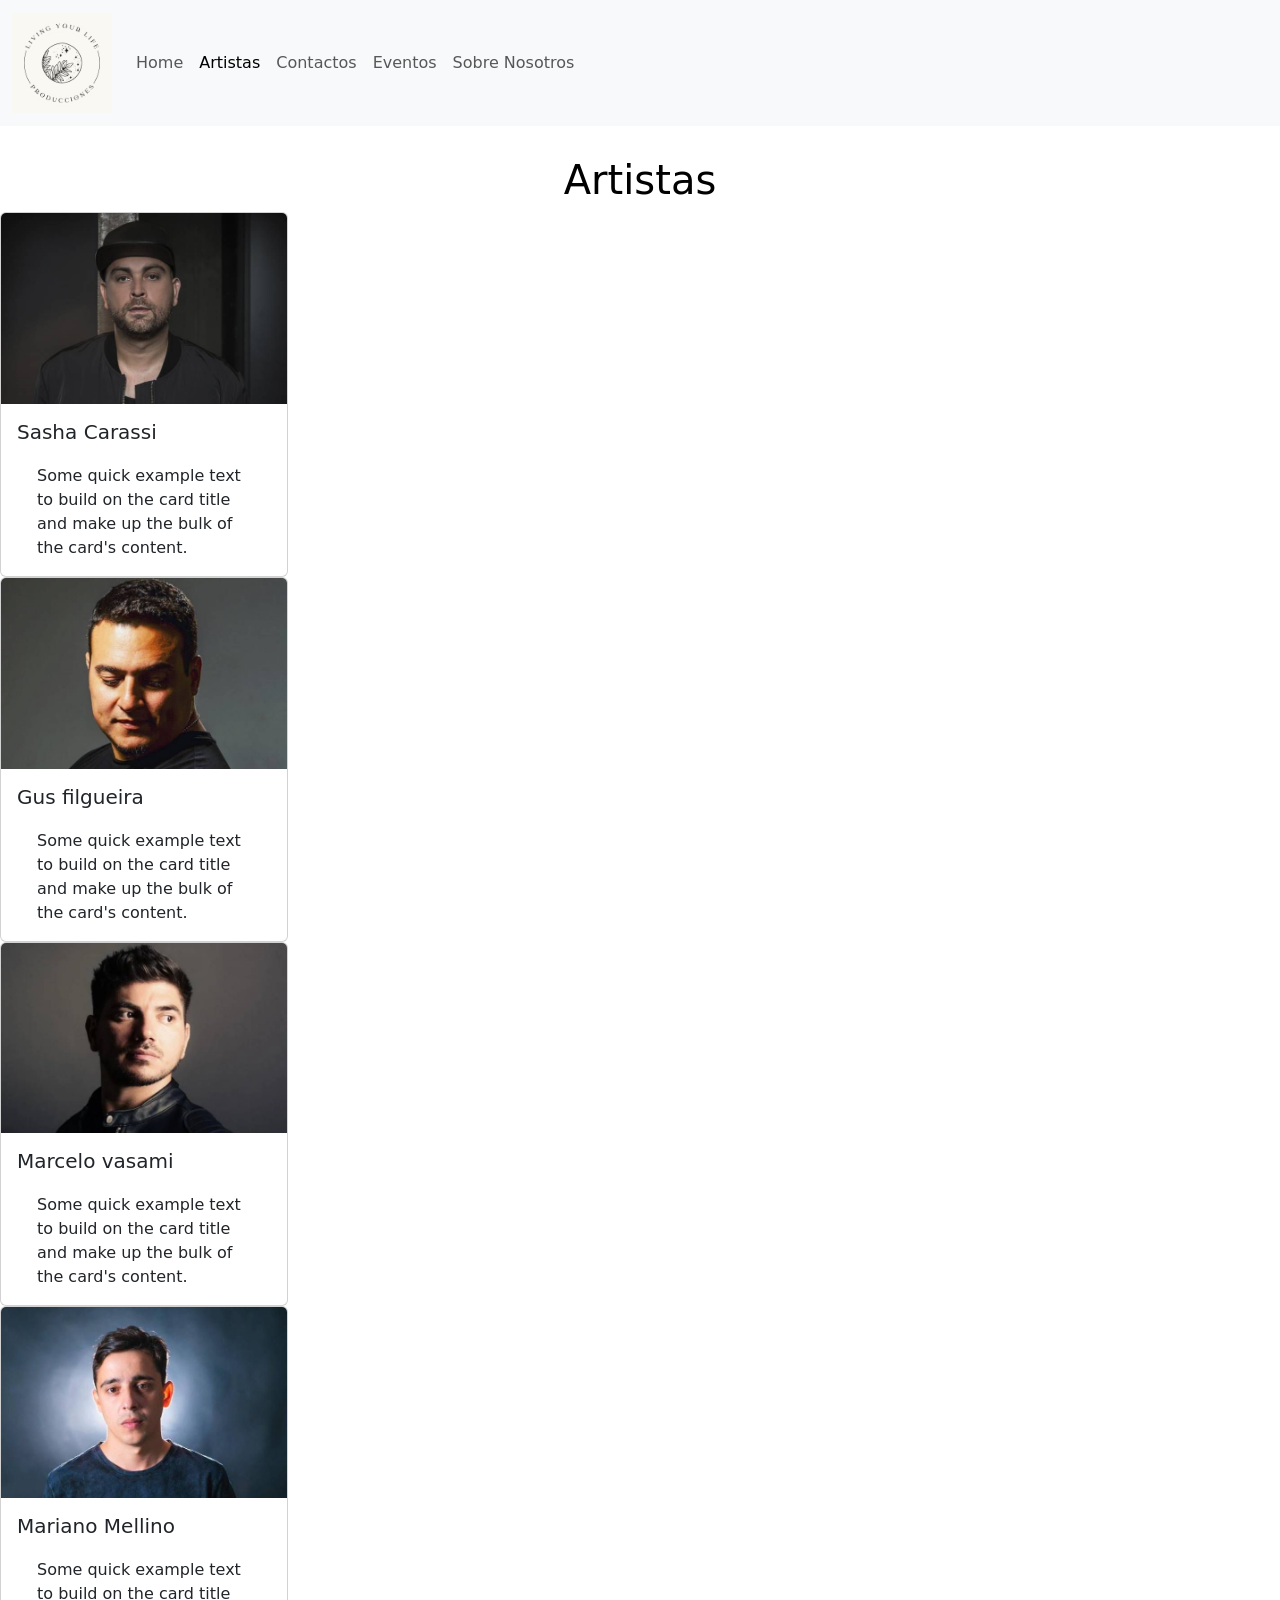
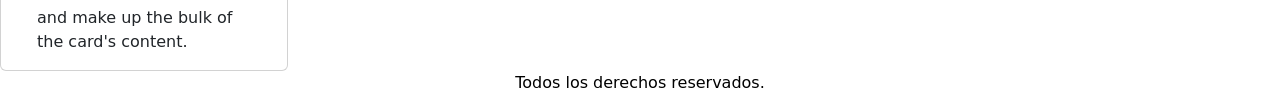
==== pages/Artistas.html @ 8b48d7c4 "primera version" ====
<!DOCTYPE html>
<html lang="en">
<head>
    <meta charset="UTF-8">
    <meta name="viewport" content="width=device-width, initial-scale=1.0">
    <!-- link de bt-->
    <link href="https://cdn.jsdelivr.net/npm/bootstrap@5.3.3/dist/css/bootstrap.min.css" rel="stylesheet" integrity="sha384-QWTKZyjpPEjISv5WaRU9OFeRpok6YctnYmDr5pNlyT2bRjXh0JMhjY6hW+ALEwIH" crossorigin="anonymous">

    <!-- Lllamado del Css -->
    <link rel="stylesheet" href="../css/style.css">
    
    <!-- Link de tipografia-->
    <link rel="preconnect" href="https://fonts.googleapis.com">
    <link rel="preconnect" href="https://fonts.gstatic.com" crossorigin>
    <link href="https://fonts.googleapis.com/css2?family=Open+Sans:ital,wght@0,300..800;1,300..800&display=swap" rel="stylesheet">
   
    <title>Artistas</title>
</head>
<body>
    <header>
      <!-- Menu de navegacion -->
      <nav class="navbar navbar-expand-lg bg-body-tertiary">
        <div class="container-fluid">
          <a class="navbar-brand" href="#">
            <img src="../img/logo.png" alt="logo de la empresa">
          </a>
          <button class="navbar-toggler" type="button" data-bs-toggle="collapse" data-bs-target="#navbarSupportedContent" aria-controls="navbarSupportedContent" aria-expanded="false" aria-label="Toggle navigation">
            <span class="navbar-toggler-icon"></span>
          </button>
          <div class="collapse navbar-collapse" id="navbarSupportedContent">
            <ul class="navbar-nav me-auto mb-2 mb-lg-0">
              <li class="nav-item">
                <a class="nav-link" href="../index.html">Home</a>
              </li>
              <li class="nav-item">
                <a class="nav-link active" aria-current="page" href="../pages/Artistas.html">Artistas</a>
              </li>
              <li class="nav-item">
                <a class="nav-link" href="../pages/Contactos.html">Contactos</a>
              </li>
              <li class="nav-item">
                <a class="nav-link" href="../pages/Eventos.html">Eventos</a>
              </li>
              <li class="nav-item">
                <a class="nav-link" href="../pages/Sobre Nosotros.html">Sobre Nosotros</a>
              </li>
            </ul>
          </div>
        </div>
      </nav>
  </header>

  <!-- Etiqueta para contenido principal-->

  <main>
      <h1>Artistas</h1>

      <div class="card" style="width: 18rem;">
        <img src="../img/sasha carassi.jpeg" class="card-img-top" alt="imagen de sasha carassi">
        <div class="card-body">
          <h5 class="card-title">Sasha Carassi</h5>
          <p class="card-text">Some quick example text to build on the card title and make up the bulk of the card's content.</p>
        </div>
      </div>
      <div class="card" style="width: 18rem;">
        <img src="../img/gus filgueira.jpeg" class="card-img-top" alt="imagen de gus filgueira">
        <div class="card-body">
          <h5 class="card-title">Gus filgueira</h5>
          <p class="card-text">Some quick example text to build on the card title and make up the bulk of the card's content.</p>
        </div>
      </div>
      <div class="card" style="width: 18rem;">
        <img src="../img/marcelo vasami.jpeg" class="card-img-top" alt="imagen de marcelo vasami">
        <div class="card-body">
          <h5 class="card-title">Marcelo vasami</h5>
          <p class="card-text">Some quick example text to build on the card title and make up the bulk of the card's content.</p>
        </div>
      </div>
      <div class="card" style="width: 18rem;">
        <img src="../img/mariano mellino.jpeg" class="card-img-top" alt="imagen de mariano mellino">
        <div class="card-body">
          <h5 class="card-title">Mariano Mellino</h5>
          <p class="card-text">Some quick example text to build on the card title and make up the bulk of the card's content.</p>
        </div>
      </div>
    </main>

  <footer>
    <p>Todos los derechos reservados.</p>
  </footer>

  <!-- etiqueta del script-->
  <script src="https://cdn.jsdelivr.net/npm/bootstrap@5.3.3/dist/js/bootstrap.bundle.min.js" integrity="sha384-YvpcrYf0tY3lHB60NNkmXc5s9fDVZLESaAA55NDzOxhy9GkcIdslK1eN7N6jIeHz" crossorigin="anonymous"></script>
  
</body>
</html>
---- css/style.css ----
/* reset */
* {
  margin: 0;
  padding: 0;
  box-sizing: border-box;
}

/* estilos del header */
header {
  background-color: whitesmoke;
  color: black;
  align-items: center;
  top: 0;
  width: 100%;
}
header img {
  width: 100px;
}
header #carouselExampleFade {
  display: flex;
  width: 100%;
  height: 45%;
  justify-content: center;
  align-items: center;
}
header #carouselExampleFade img {
  width: 100%;
  height: 45%;
  object-fit: cover;
}

main {
  margin-top: 30px;
  color: black;
}
main h1 {
  text-align: center;
}
main p {
  margin-top: 20px;
  margin-left: 20px;
  margin-right: 20px;
}
main .card {
  display: grid;
  grid-template-rows: 4fr;
}

/* estilos del footer */
footer {
  color: black;
  text-align: center;
}

/* estilos de pagina artistas */

/*# sourceMappingURL=style.css.map */
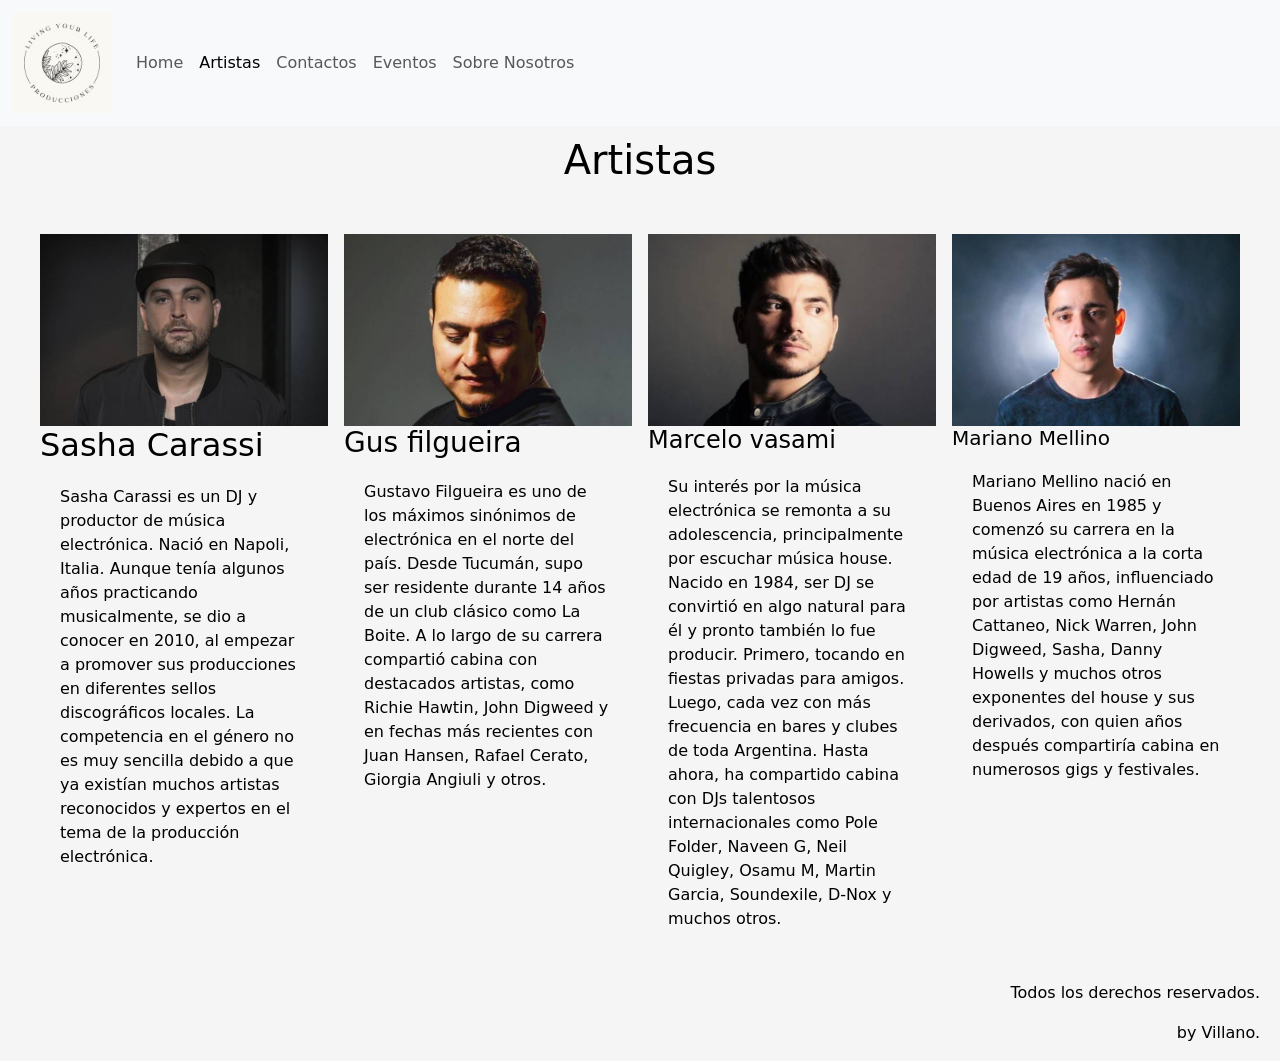
==== commit 95948ec3: "segunda-version" ====
--- a/pages/Artistas.html
+++ b/pages/Artistas.html
@@ -15,6 +15,8 @@
     <link href="https://fonts.googleapis.com/css2?family=Open+Sans:ital,wght@0,300..800;1,300..800&display=swap" rel="stylesheet">
    
     <title>Artistas</title>
+    <meta name="Artistas" content="Artistas con los que la productora Livin Your Life colaboro">
+    <meta name="Keywords" content="Eventos, Electronica, Musica, Valores, Naturaleza, Dj, Pioneer, Fiesta">
 </head>
 <body>
     <header>
@@ -33,16 +35,16 @@
                 <a class="nav-link" href="../index.html">Home</a>
               </li>
               <li class="nav-item">
-                <a class="nav-link active" aria-current="page" href="../pages/Artistas.html">Artistas</a>
+                <a class="nav-link active" aria-current="page" href="../pages/artistas.html">Artistas</a>
               </li>
               <li class="nav-item">
-                <a class="nav-link" href="../pages/Contactos.html">Contactos</a>
+                <a class="nav-link" href="../pages/contactos.html">Contactos</a>
               </li>
               <li class="nav-item">
-                <a class="nav-link" href="../pages/Eventos.html">Eventos</a>
+                <a class="nav-link" href="../pages/eventos.html">Eventos</a>
               </li>
               <li class="nav-item">
-                <a class="nav-link" href="../pages/Sobre Nosotros.html">Sobre Nosotros</a>
+                <a class="nav-link" href="../pages/sobre nosotros.html">Sobre Nosotros</a>
               </li>
             </ul>
           </div>
@@ -52,41 +54,44 @@
 
   <!-- Etiqueta para contenido principal-->
 
-  <main>
+  <main class="main-artistas">
       <h1>Artistas</h1>
-
-      <div class="card" style="width: 18rem;">
-        <img src="../img/sasha carassi.jpeg" class="card-img-top" alt="imagen de sasha carassi">
+      <section class="artistas">
+      <div class="card-1" style="width: 18rem;">
+        <img src="../img/artistas/sasha carassi.jpeg" class="card-img-top" alt="imagen de sasha carassi">
         <div class="card-body">
-          <h5 class="card-title">Sasha Carassi</h5>
-          <p class="card-text">Some quick example text to build on the card title and make up the bulk of the card's content.</p>
+          <h2 class="card-title">Sasha Carassi</h2>
+          <p class="card-text">Sasha Carassi es un DJ y productor de música electrónica. Nació en Napoli, Italia. Aunque tenía algunos años practicando musicalmente, se dio a conocer en 2010, al empezar a promover sus producciones en diferentes sellos discográficos locales. La competencia en el género no es muy sencilla debido a que ya existían muchos artistas reconocidos y expertos en el tema de la producción electrónica.
+          </p>
         </div>
       </div>
-      <div class="card" style="width: 18rem;">
-        <img src="../img/gus filgueira.jpeg" class="card-img-top" alt="imagen de gus filgueira">
+      <div class="card-2" style="width: 18rem;">
+        <img src="../img/artistas/gus filgueira.jpeg" class="card-img-top" alt="imagen de gus filgueira">
         <div class="card-body">
-          <h5 class="card-title">Gus filgueira</h5>
-          <p class="card-text">Some quick example text to build on the card title and make up the bulk of the card's content.</p>
+          <h3 class="card-title">Gus filgueira</h3>
+          <p class="card-text">Gustavo Filgueira es uno de los máximos sinónimos de electrónica en el norte del país. Desde Tucumán, supo ser residente durante 14 años de un club clásico como La Boite. A lo largo de su carrera compartió cabina con destacados artistas, como Richie Hawtin, John Digweed y en fechas más recientes con Juan Hansen, Rafael Cerato, Giorgia Angiuli y otros. </p>
         </div>
       </div>
-      <div class="card" style="width: 18rem;">
-        <img src="../img/marcelo vasami.jpeg" class="card-img-top" alt="imagen de marcelo vasami">
+      <div class="card-3" style="width: 18rem;">
+        <img src="../img/artistas/marcelo vasami.jpeg" class="card-img-top" alt="imagen de marcelo vasami">
         <div class="card-body">
-          <h5 class="card-title">Marcelo vasami</h5>
-          <p class="card-text">Some quick example text to build on the card title and make up the bulk of the card's content.</p>
+          <h4 class="card-title">Marcelo vasami</h4>
+          <p class="card-text">Su interés por la música electrónica se remonta a su adolescencia, principalmente por escuchar música house. Nacido en 1984, ser DJ se convirtió en algo natural para él y pronto también lo fue producir. Primero, tocando en fiestas privadas para amigos. Luego, cada vez con más frecuencia en bares y clubes de toda Argentina. Hasta ahora, ha compartido cabina con DJs talentosos internacionales como Pole Folder, Naveen G, Neil Quigley, Osamu M, Martin Garcia, Soundexile, D-Nox y muchos otros.</p>
         </div>
       </div>
-      <div class="card" style="width: 18rem;">
-        <img src="../img/mariano mellino.jpeg" class="card-img-top" alt="imagen de mariano mellino">
+      <div class="card-4" style="width: 18rem;">
+        <img src="../img/artistas/mariano mellino.jpeg" class="card-img-top" alt="imagen de mariano mellino">
         <div class="card-body">
           <h5 class="card-title">Mariano Mellino</h5>
-          <p class="card-text">Some quick example text to build on the card title and make up the bulk of the card's content.</p>
+          <p class="card-text">Mariano Mellino nació en Buenos Aires en 1985 y comenzó su carrera en la música electrónica a la corta edad de 19 años, influenciado por artistas como Hernán Cattaneo, Nick Warren, John Digweed, Sasha, Danny Howells y muchos otros exponentes del house y sus derivados, con quien años después compartiría cabina en numerosos gigs y festivales.</p>
         </div>
       </div>
+    </section>
     </main>
 
   <footer>
     <p>Todos los derechos reservados.</p>
+    <p>by Villano.</p>
   </footer>
 
   <!-- etiqueta del script-->
--- a/css/style.css
+++ b/css/style.css
@@ -16,22 +16,21 @@
 header img {
   width: 100px;
 }
-header #carouselExampleFade {
-  display: flex;
-  width: 100%;
-  height: 45%;
-  justify-content: center;
-  align-items: center;
+header .container {
+  padding-top: 20px;
 }
-header #carouselExampleFade img {
-  width: 100%;
-  height: 45%;
-  object-fit: cover;
+
+body {
+  background-color: whitesmoke;
 }
 
 main {
-  margin-top: 30px;
+  margin: 10px 20px;
   color: black;
+  background-color: whitesmoke;
+  /* etiquetas contactos */
+  /* etiquetas eventos */
+  /* etiquetas sobre nosotros */
 }
 main h1 {
   text-align: center;
@@ -41,17 +40,50 @@
   margin-left: 20px;
   margin-right: 20px;
 }
-main .card {
+main .artistas {
+  display: flex;
+  justify-content: space-between;
+  margin-top: 50px;
+  margin-left: 20px;
+  margin-right: 20px;
+  margin-bottom: 50px;
+}
+main .tit-consul {
+  margin-top: 20px;
+}
+main .text-consul {
+  text-align: center;
+  margin-top: 20px;
+}
+main .consultas {
+  padding: 20px;
+}
+main .main-eventos {
   display: grid;
-  grid-template-rows: 4fr;
+  height: 80vh;
+  grid-template-columns: 1fr;
+  grid-template-rows: repeat(4, 20%);
+  align-content: center;
+  row-gap: 20px;
+}
+main .pic {
+  width: 100%;
+  height: 100%;
+  object-fit: cover;
+  padding-top: 20px;
+}
+main .tit-eventos {
+  padding-left: 20px;
+}
+main .tit-sobre2 {
+  padding-left: 20px;
 }
 
 /* estilos del footer */
 footer {
   color: black;
-  text-align: center;
+  text-align: end;
+  padding-right: 20px;
 }
 
-/* estilos de pagina artistas */
-
 /*# sourceMappingURL=style.css.map */
